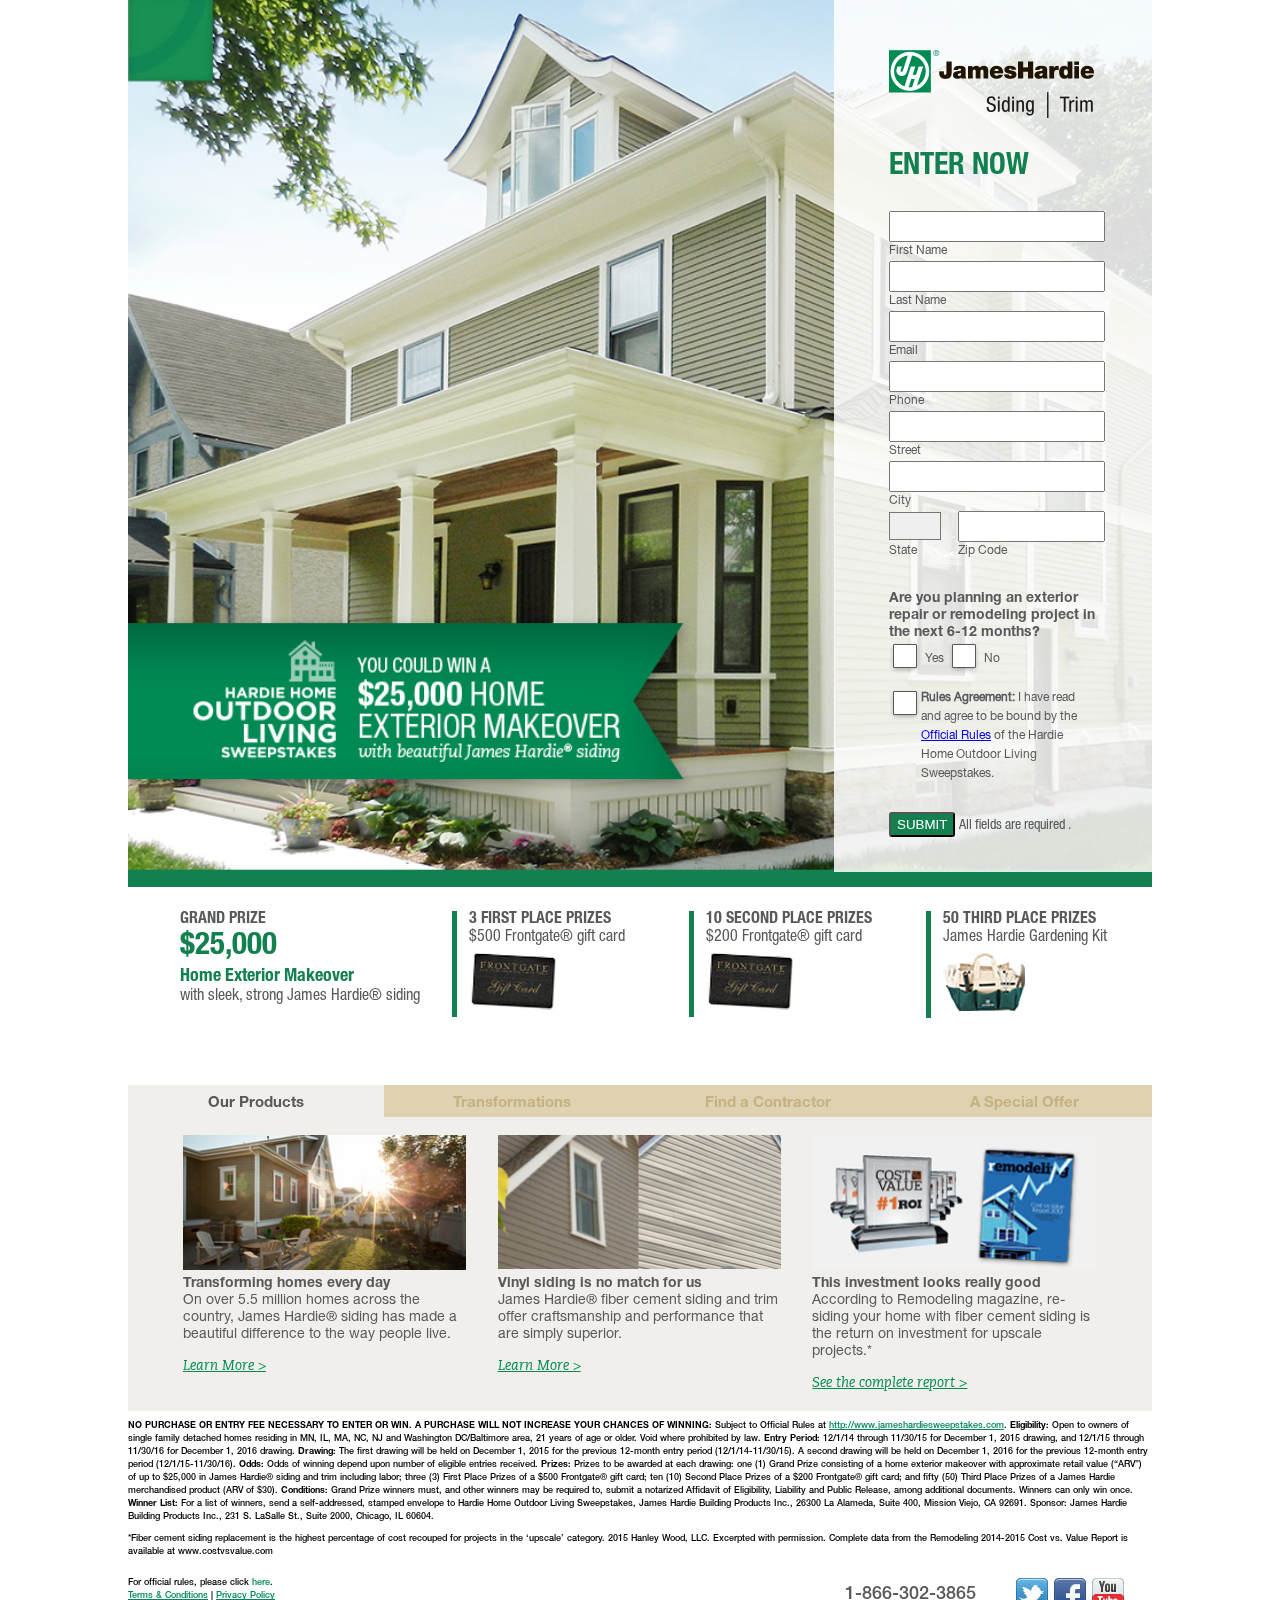
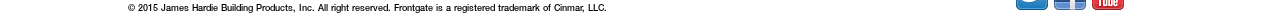
==== index.html @ 125782fc "Client updates, minor link adjustments" ====
<!DOCTYPE html>
<html>
<head lang="en">
    <meta charset="UTF-8">
    <title></title>
    <link rel="stylesheet" type="text/css" href="styles.css"/>
    <script src="http://ajax.googleapis.com/ajax/libs/jquery/1.11.2/jquery.min.js"></script>
    <script src="main.js"></script>
</head>
<body>
<div class="content">
    <div class="hero">
        <div class="form">
            <img src="images/logo.png"/>

            <h2>Enter Now</h2>

            <form action="http://info.jameshardie.com/index.php/leadCapture/save" id="mktForm_1099" name="mktForm_1099" method="post" enctype="multipart/form-data">

                <div id="messageBox1">
                    <!-- error messages -->
                    <div id="firstname_error" class="error tooltip" style="display: block;">
                        <label for="firstname">Please enter your first name.</label>
                    </div>

                    <div id="lastname_error" class="error tooltip" style="display: none;">
                        <label for="lastname">Please enter your last name.</label>
                    </div>

                    <div id="email_error" class="error tooltip" style="display: none;">
                        <label for="email">Please enter your email address.</label>
                    </div>

                    <div id="email_error2" class="error tooltip" style="display: none;">
                        <label for="email">Your email address appears to be invalid. Please correct this before continuing.</label>
                    </div>

                    <div id="tel_error" class="error tooltip" style="display: none;">
                        <label for="tel">Please enter your telephone number.</label>
                    </div>

                    <div id="street_error" class="error tooltip" style="display: none;">
                        <label for="street">Please enter your street address information.</label>
                    </div>

                    <div id="city_error" class="error tooltip" style="display: none;">
                        <label for="city">Please enter your city.</label>
                    </div>

                    <div id="state_error" class="error tooltip" style="display: none;">
                        <label for="State">Please enter your state.</label>
                    </div>

                    <div id="zip_error" class="error tooltip" style="display: none;">
                        <label for="Postal Code">Please enter your zip code.</label>
                    </div>

                    <div id="repair_error" class="error tooltip" style="display: none;">
                        <label for="repair">Please indicate your answer by selecting one of the buttons.</label>
                    </div>

                    <div id="att_error" class="error tooltip" style="display: none;">
                        <label for="att">You must agree to the official rules to continue. Please check this box to indicate as such.</label>
                    </div>

                </div>

                <p>
                    <input type="text" id="firstname" name="FirstName" class="input_large" tabindex="1"><label for="firstname" class="normal">First Name</label></p>

                <p>
                    <input type="text" id="lastname" name="LastName" class="input_large" tabindex="2"><label for="lastname" class="normal">Last Name</label></p>

                <p>
                    <input type="email" id="email" name="Email" class="input_large" tabindex="3"><label for="email" class="normal">Email</label></p>

                <p>
                    <input type="tel" id="tel" name="Phone" class="input_large" tabindex="4"><label for="tel" class="normal">Phone</label></p>

                <p>
                    <input type="street" id="street" name="Address" class="input_large" tabindex="5"><label for="street" class="normal">Street</label></p>

                <p class="city">
                    <input type="text" id="city" name="City" class="input_large" tabindex="6"><label for="city" class="normal">City</label></p>

                <p class="state">
                    <select id="state" name="State" tabindex="7">
                        <option value="" selected="">--</option>
                        <option value="AL">AL</option>
                        <option value="AK">AK</option>
                        <option value="AZ">AZ</option>
                        <option value="AR">AR</option>
                        <option value="CA">CA</option>
                        <option value="CO">CO</option>
                        <option value="CT">CT</option>
                        <option value="DC">DC</option>
                        <option value="DE">DE</option>
                        <option value="FL">FL</option>
                        <option value="GA">GA</option>
                        <option value="HI">HI</option>
                        <option value="ID">ID</option>
                        <option value="IL">IL</option>
                        <option value="IN">IN</option>
                        <option value="IA">IA</option>
                        <option value="KS">KS</option>
                        <option value="KY">KY</option>
                        <option value="LA">LA</option>
                        <option value="ME">ME</option>
                        <option value="MD">MD</option>
                        <option value="MA">MA</option>
                        <option value="MI">MI</option>
                        <option value="MN">MN</option>
                        <option value="MS">MS</option>
                        <option value="MO">MO</option>
                        <option value="MT">MT</option>
                        <option value="NE">NE</option>
                        <option value="NV">NV</option>
                        <option value="NH">NH</option>
                        <option value="NJ">NJ</option>
                        <option value="NM">NM</option>
                        <option value="NY">NY</option>
                        <option value="NC">NC</option>
                        <option value="ND">ND</option>
                        <option value="OH">OH</option>
                        <option value="OK">OK</option>
                        <option value="OR">OR</option>
                        <option value="PA">PA</option>
                        <option value="RI">RI</option>
                        <option value="SC">SC</option>
                        <option value="SD">SD</option>
                        <option value="TN">TN</option>
                        <option value="TX">TX</option>
                        <option value="UT">UT</option>
                        <option value="VT">VT</option>
                        <option value="VA">VA</option>
                        <option value="WA">WA</option>
                        <option value="WV">WV</option>
                        <option value="WI">WI</option>
                        <option value="WY">WY</option>
                    </select><br/><label for="state" class="normal">State</label>
                </p>

                <p class="zip_win">
                    <input type="text" id="Postal Code" name="Postal Code" class="input_small zip" tabindex="8"><br/><label for="Postal Code">Zip Code</label></p>

                <p class="project">Are you planning an exterior repair or remodeling project in the next 6-12 months?</p>

                <p class="right_radio">
                <div class="radio-bg"><input type="radio" id="yes" name="exterior_prroject_timing" value="1" tabindex="9" class="custom-input"></div>
                    <label for="yes">Yes</label>
                <div class="radio-bg"><input type="radio" id="no" name="exterior_prroject_timing" value="0" tabindex="10" class="custom-input"></div>
                    <label for="no">No</label></p>

                <div class="clearfix"></div>

                <p class="rules"><div class="checkbox-bg"><input type="checkbox" id="att" name="att" value="agreed" tabindex="11" class="custom-input"></div>
                    <label for="att" class="rules_label">
                        <strong>Rules Agreement:</strong> I have read and agree to be bound by the <a href="#" data-reveal-id="myModal" data-animation="fade">Official Rules</a> of the Hardie Home Outdoor Living
                        Sweepstakes.
                    </label>
                </p>

                <!-- hidden values -->
                <input type="hidden" name="lpId" value="1979">
                <input type="hidden" name="subId" value="148">
                <input type="hidden" name="munchkinId" value="875-SNB-430">
                <input type="hidden" name="kw" value="">
                <input type="hidden" name="cr" value="">
                <input type="hidden" name="searchstr" value="">
                <input type="hidden" name="lpurl" value="http://info.jameshardie.com/13Q1_NAT_HO_NUR_PROMO_15Q4-Sweeps-LP.html?cr={creative}&amp;kw={keyword}">
                <input type="hidden" name="formid" value="1099">
                <input type="hidden" name="returnURL" value="thankyou.html">
                <input type="hidden" name="retURL" value="thankyou.html">
                <input type="hidden" name="returnLPId" value="-1">
                <input type="hidden" name="_mkt_disp" value="return">
                <input type="hidden" name="_mkt_trk" value="id:875-SNB-430&amp;token:_mch-jameshardiesweepstakes.com-1439570857349-14424">
                <input type="hidden" name="Campaign_Number__c" id="Campaign_Number__c" value="00002">
                <input type="hidden" name="LeadRole" value="Homeowner">
                <input type="hidden" name="LeadSource" value="Ambassador - Non App">

                <!-- Submit -->

                <p class="submit"><input type="submit" id="submitButton" value="Submit" class="submit_button" tabindex="12" onclick="send_data2();return false;">                <span class="required">All fields are
                    required
                    .</span>
                </p>


            </form>
        </div>
        <div class="cl"></div>

    </div>
    <div class="prizes">
        <div class="grandprize prize"><h3>Grand Prize</h3><span class="large-green">$25,000</span><br/><span class="small-green">Home Exterior Makeover</span><br/>with sleek, strong James Hardie&reg; siding</div>
        <div class="prize"><h3>3 First Place Prizes</h3>$500 Frontgate&reg; gift card <img src="images/prize-giftcard.jpg"/></div>
        <div class="prize"><h3>10 Second Place Prizes</h3>$200 Frontgate&reg; gift card <img src="images/prize-giftcard.jpg"/></div>
        <div class="prize"><h3>50 Third Place Prizes</h3>James Hardie Gardening Kit <img src="images/prize-kit.jpg"/></div>
    </div>
    <div class="cl"></div>
    <div class="tabs">
        <ul>
            <li class="active" data-content="products">Our Products</li>
            <li data-content="transformations">Transformations</li>
            <li data-content="contractor">Find a Contractor</li>
            <li data-content="offer">A Special Offer</li>
        </ul>
        <div class="tab-content active" id="products">
            <div class="third"><img src="images/product-1.jpg"/><span class="strong">Transforming homes every day</span><br/>On over 5.5 million homes across the country, James Hardie® siding has made a beautiful
                difference
                to the
                way
                    people live.</p>
                <a href="http://www.jameshardie.com/homeowner/products.shtml?utm_source=JHSweepsWeb&utm_medium=button&utm_content=Tab1_Col1&utm_campaign=RR2015" target="_blank">Learn More ></a></div>
            <div class="third"><img src="images/product-2.jpg"/><span class="strong">Vinyl siding is no match for us</span><br/>

                James Hardie® fiber cement siding and trim offer craftsmanship and performance that are simply superior.</p>
                <a href="http://www.jameshardie.com/homeowner/improveYourHome_why-settle-for-vinyl-siding.shtml?utm_source=JHSweepsWeb&utm_medium=textlink&utm_content=Tab1_Col2&utm_campaign=RR2015"
                   target="_blank">Learn More ></a></div>
            <div class="third last"><img src="images/product-3.jpg"/><span class="strong">This investment looks really good</span><br/>According to Remodeling magazine, re-siding your home with fiber cement siding is the                return on
                    investment for upscale projects.*</p>
                <a href="http://www.jameshardie.com/Why-Hardie/1-ROI" target="_blank">See
                    the
                    complete report ></a></div>
        </div>
        <div class="tab-content" id="transformations">
            <div class="third"><img src="images/trans-1.jpg"/><span class="strong">Beautiful transformations</span><br/>See what James Hardie® siding has done for homeowners like you.</p>
                <a href="http://www.jameshardie.com/homeowner/before-after.shtml?utm_source=JHSweepsWeb&utm_medium=textlink&utm_content=Tab2_Col1&utm_campaign=RR2015" target="_blank">See More Homes ></a></div>
            <div class="third"><img src="images/trans-2.jpg"/><span class="strong">ColorPlus&reg; Technology</span><br/>Choose ColorPlus® Technology to add lasting beauty in 23 contemporary options.</p>
                <a href="http://www.jameshardie.com/homeowner/products-colorplus.shtml?utm_source=JHSweepsWeb&utm_medium=button&utm_content=Tab2_Col2&utm_campaign=RR2015" target="_blank">Learn More ></a></div>
            <div class="third last"><img src="images/trans-3.jpg"/><span class="strong">Long-lasting good looks, less work</span><br/>Discover how James Hardie siding stands up to every challenge.</p>
                <a href="http://www.jameshardie.com/homeowner/2012-james-hardie-video.shtml?utm_source=JHSweepsWeb&utm_medium=button&utm_content=Tab2_Col3&utm_campaign=RR2015" target="_blank">Watch video ></a></div>
        </div>
        <div class="tab-content" id="contractor">
            <div class="half">
                <div class="tab-copy"><a href="http://contractors.jameshardie.com/?utm_source=JHSweepsWeb&utm_medium=image&utm_content=Tab3_Col1&utm_campaign=RR2015" target="_blank"><img src="images/contractor-map.jpg"/></a><a href="http://contractors.jameshardie.com/?utm_source=JHSweepsWeb&utm_medium=textlink&utm_content=Tab3_Col1&utm_campaign=RR2015" target="_blank"><h4>Find a James
                    Hardie project in your
                    area</h4></a></div>
            </div>
            <div class="half last">
                <div class="tab-copy"><h5>Find a professional contractor near you</h5><label for="zipCode">Zip Code</label><br/>
                    <input name="zipCode" id="zipCode">
                    <button id="contractor-submit" onclick="locateContractor.routeTraffic();">Submit</button>
                </div>
            </div>
        </div>
        <div class="tab-content" id="offer"><img src="images/offer-bg.png"/><h4>Request a quote now</h4>Take advantage of special pricing in your area and financing options that are perfect for you.
            <button id="quote-request" onclick="requestQuote.routeTraffic();">Request a Quote</button>
        </div>
    </div>
    <div class="fineprint"><p><span class="uppercase"><strong>No purchase or entry fee necessary to enter or win. A purchase will not increase your chances of winning:</strong></span> Subject to Official Rules at
        <a href="http://www.jameshardiesweepstakes.com" target="_blank">http://www.jameshardiesweepstakes.com</a>.
        <strong>Eligibility:</strong>
        Open to owners of single family detached homes residing in MN, IL, MA, NC, NJ and Washington DC/Baltimore area, 21 years of age or older. Void where prohibited by law. <strong>Entry Period:</strong> 12/1/14 through
        11/30/15
        for December
        1, 2015 drawing, and 12/1/15 through 11/30/16 for December 1, 2016 drawing. <strong>Drawing:</strong> The first drawing will be held on December 1, 2015 for the previous 12-month entry period (12/1/14-11/30/15). A
            second drawing
        will be held on December 1, 2016 for the previous 12-month entry period (12/1/15-11/30/16). <strong>Odds:</strong> Odds of winning depend upon number of eligible entries received. <strong>Prizes:</strong> Prizes to be
                                                                                                                                                                                                         awarded
        at each
                                                                                                               drawing: one
        (1) Grand Prize consisting of a home exterior makeover with approximate retail value (“ARV”) of up to $25,000 in James Hardie® siding and trim including labor; three (3) First Place Prizes of a $500 Frontgate®
        gift card; ten (10) Second Place Prizes of a $200 Frontgate® gift card; and fifty (50) Third Place Prizes of a James Hardie merchandised product (ARV of $30). <strong>Conditions:</strong> Grand Prize winners must, and
                                                                                                                                                                                          other
        winners may be required to, submit a notarized Affidavit of Eligibility, Liability and Public Release, among additional documents. Winners can only win once. <strong>Winner List:</strong> For a list of winners, send a
        self-addressed, stamped envelope to Hardie Home Outdoor Living Sweepstakes, James Hardie Building Products Inc., 26300 La Alameda, Suite 400, Mission Viejo, CA 92691. Sponsor: James Hardie Building Products Inc.,
        231 S. LaSalle St., Suite 2000, Chicago, IL 60604.

        <p>*Fiber cement siding replacement is the highest percentage of cost recouped for projects in the ‘upscale’ category. 2015 Hanley Wood, LLC. Excerpted with permission. Complete data from the Remodeling 2014-2015
            Cost vs. Value Report is available at www.costvsvalue.com
    </div>
    <div class="footer">
        <div class="copyright"><p>For official rules, please click <a onclick="controlModal.displayWindow();">here</a>.<br/>
            <a href="http://www.jameshardie.com/About-Us/Terms-Conditions?utm_source=jh-cbd-email&utm_medium=jhbp-012-sweeps&utm_campaign=jh-com-terms" target="_blank">Terms & Conditions</a> | <a href="http://www.jameshardie.com/About-Us/Privacy?utm_source=jh-cbd-email&utm_medium=jhbp-012-sweeps&utm_campaign=jh-com-privacy" target="_blank">Privacy Policy</a><br/>
            © 2015 James Hardie Building Products, Inc. All right reserved. Frontgate is a registered trademark of Cinmar, LLC.</div>
        <div class="contact">1-866-302-3865<img src="images/social.jpg" usemap="#social"/></div>
    </div>
    <div class="dim"></div>

    <div id="rulesModal" class="reveal-modal">
        <h2>James Hardie “Hardie Home Outdoor Living”<br> Sweepstakes - Official Rules</h2>
        <p> </p>

        <div id="officalRules">

            <ol type="1">
                <li>NO PURCHASE NECESSARY TO ENTER OR WIN. A PURCHASE WILL NOT INCREASE YOUR ODDS OF WINNING. VOID WHERE PROHIBITED OR OTHERWISE RESTRICTED BY LAW.</li>
                <li><strong>ELIGIBILITY</strong>: Except where regulated or restricted by law, the James Hardie® “Hardie Home Outdoor Living” Sweepstakes (“Sweepstakes”) is open only to homeowners residing in Minnesota, Illinois, Massachusetts, North Carolina, New Jersey and the Washington D.C./Baltimore area (the “Promotion Area”) who are 21 years of age or older at the time of entry. Entrants must be the legal owner of and occupying a residential single family detached home in the Promotion Area having vinyl, wood or aluminum siding, having wood frame construction with stud spacing no greater than 24 inches on center and which complies with the installation requirements set forth in the James Hardie® HardiePlank® Lap Siding Installation Instructions (“HardiePlank® Installation Requirements”). Homes having brick, stucco and asbestos siding are expressly excluded from eligibility in the Sweepstakes. For a copy of the HardiePlank® Installation Requirements, log onto <a href="http://www.jameshardie.com/homeowner/helpSupport_instructions.shtml" target="_blank">http://www.jameshardie.com/homeowner/helpSupport_instructions.shtml</a>. Employees, retirees, and agents of the Sponsor, James Hardie Building Products, Inc. (“Sponsor” or “James Hardie®”), its subsidiaries, affiliates, agencies, distributors, wholesalers and retailers, and members of such employees' immediate families and individuals living in the same household with such employees, are not eligible to win.</li>
                <li><strong>PROMOTION PERIOD</strong> For the 2015 Sweepstakes, the Promotion Period begins at 12:00:00 a.m. central standard time (“CST”) on December 1, 2014 and ends at 11:59 p.m. central daylight time (“CDT”) on November 30, 2015 (“Promotion Period”). For the 2016 Sweepstakes, the Promotion Period begins at 12:00:00 a.m. central standard time (“CST)” on December 1, 2015 and ends at 11:59 p.m. central daylight time (“CDT”) on November 30, 2016 (“Promotion Period”). There will be one (1) random drawing from all eligible entries received during each  Promotion Period (the “Drawing”).  The Drawing for the 2015 Sweepstakes will be held on December 1, 2015.  The Drawing for the 2016 Sweepstakes will be held on December 1, 2016.</li>
                <li><strong>TO ENTER</strong>: : There are three ways to enter the Sweepstakes.  All entries become the exclusive property of Sponsor and will not be acknowledged nor will they be returned. <u>Limit one entry per household regardless of means of entry used.</u> The three ways to enter are as follows:
                    <ol type="A">
                        <li>Complete an entry form provided by a James Hardie employee – “Hardie Ambassador” or “Hardie Ambassador Manager” – who will be canvassing areas within the Promotion Area and attending local events and home shows during the Promotion Period in order to provide eligible individuals the opportunity to enter the Sweepstakes. The entry forms will include the following information: your name, address, zip code, age, day and evening phone numbers, email address and the year the home was built. Entries must be received during the Promotion Period.</li>
                        <li>Log on to the website: <a href="http://www.jameshardiesweepstakes.com" target="_blank">http://www.jameshardiesweepstakes.com</a> during the 2015 or 2016 Promotion Period and follow the instructions to complete the Sweepstakes entry form, including your name, address, zip code, age, day and evening phone numbers, email address and the year the home was built. Online entries must be received during the Promotion Period.</li>
                        <li>C.  Visit a James Hardie Building Products Trade Show Booth at one of the many trade shows, community events, or other community activities that James Hardie® attends during the Promotion Period and complete an electronic (via tablet) entry form, provide your name, address, zip code, age, day and evening phone numbers, and the year the home was built, sign the form and then enter it into an official entry box, OR mail the card in a stamped envelope to James Hardie Building Products, Inc., 26300 La Alameda, Suite 400, Mission Viejo, CA 92691. The entries must be received during the Promotion Period.</li>
                    </ol>
                </li>
            </ol>
            <ol type="1" start="5">
                <li><strong>PRIZES AND CONDITIONS FOR AWARDING PRIZE</strong>: : For the Drawing, the following prizes will be awarded: one (1) grand prize (“Grand Prize”); three (3) first place prizes (“First Place Prizes”); ten (10) second place prizes (“Second Place Prizes”); and fifty (50) third place prizes (“Third Place Prizes”) (each a “Prize” and collectively, “Prizes”) will be randomly awarded to the winners (each a “Winner” and collectively, “Winners”). The Grand Prize (one Grand Prize will be awarded) consists of one (1) Home Exterior makeover with an approximate retail value ("ARV") of up to $25,000 in James Hardie® Exterior Siding, using up to 2,000 square feet of HardiePlank® Color Plus® siding in one of 20 locally available colors, including labor and installation plus up to 500 linear feet of HardieTrim® boards, and up to 350 square feet of HardieSoffit® and Fascia boards (“Siding”). No cash substitution or payment is permitted if Grand Prize Winner's home requires less than 2,000 square feet of HardiePlank® Color Plus® siding.  Grand Prize does not include, by way of example and not by limitation, replacement of window trim, additional accent trim beyond inside/outside corner post, soffit and fascia, porch soffit, or accessories such as shutters, vents, light blocks, decorative molding, posts and excludes painting and/or touching up anything other than the Siding.  Approximate Retail Value (“ARV”) of the Grand Prize: up to $25,000. The Grand Prize Winner will receive a voucher for the Grand Prize, and the Grand Prize Winner must make arrangements with a preferred installer specified by James Hardie® to accept delivery and installation of the Grand Prize during normal business hours no later than 3 months from the date of prize notification. HardiePlank® Color Plus® siding specifications, delivery and installation for the Grand Prize are at the sole and complete discretion of James Hardie®. James Hardie® is not responsible for any pre-existing condition or defect existing on, within or in connection with the potential Grand Prize Winner's home, including by way of example and not by limitation, water or other weather damage, pests, wear and tear, construction or repair defects (“Pre-existing Condition”), and James Hardie® shall neither be required to repair any damage relating to any Pre-existing Condition, nor shall it be liable for any cost to repair any damage relating to any such Pre-existing Condition. Grand Prize Winner is responsible for any and all Homeowners’ Association and/or Architectural Review Board approvals if applicable. The Grand Prize Winner is responsible for obtaining any and all permits necessary or otherwise required to install the Grand Prize. Failure to comply with these Official Rules shall result in forfeiture of the Grand Prize. The First Place Prize is a $500 Gift Card from Frontgate® (three First Place Prizes will be awarded). The Second Place Prize is a $200 Gift Card from Frontgate® (ten Second Place Prizes will be awarded). The Third Place Prize is a James Hardie® merchandised product to be determined by James Hardie®, in its sole discretion (fifty Third Place Prizes will be awarded). The ARV of each Third Place Prize is $30.</li>

                <li>Each Winner is responsible for all applicable federal, state and local taxes incurred by winning the Prize. To the extent required by law, Sponsor will provide a Winner with an IRS Form 1099 for the value of the applicable prize. <strong>The Grand Prize Winner is responsible for any applicable fees and all insurance and incidentals and any other unspecified expenses associated with acceptance or use of the Grand Prize.</strong> The Prizes are non-transferable, non-exchangeable, and non-refundable, and must be accepted by the Winner as awarded. No cash redemption or prize substitution allowed by the Winners, except as agreed to by Sponsor, in its sole discretion. Sponsor reserves the right to substitute a prize of equal or greater value if any of the Prizes are unavailable and/or undeliverable for any reason in the sole and complete discretion of Sponsor.</li>

                <li><strong>PRIZE DRAWING AND WINNER NOTIFICATION</strong>: For the 2015 Sweepstakes, on December 1, 2015, one (1) Grand Prize Winner, three (3) First Place Winners, ten (10) Second Place Winners, and fifty (50) Third Place Winners will be randomly selected by the Sponsor from among all eligible entries received during the 2015 Promotion Period. The Drawing will be conducted by Sponsor or its representatives, whose decisions are final and binding in all matters relating to this Sweepstakes. The Prize Winners will be notified by phone, email and/or United States Postal Service overnight delivery service. The Grand Prize Winners must provide, and the other Prize Winners may be required to provide (in Sponsor's sole discretion), a valid I.D., proof of home ownership, proof of home owner's insurance, a valid Social Security number, a completed W-9 Form and a notarized Affidavit of Eligibility, Liability and Publicity Release, each of which must be completed, signed and returned within fourteen (14) days from date of issuance, or the Prize will be forfeited and awarded to an alternate winner. If the Prize notification or attempted notification is returned as undeliverable, the Prize will be forfeited and may be awarded to an alternate winner. By accepting a Prize, each Winner acknowledges compliance with these Official Rules.  For the 2016 Sweepstakes, on December 1, 2016, one (1) Grand Prize Winner, three (3) First Place Winners, ten (10) Second Place Winners, and fifty (50) Third Place Winners will be randomly selected by the Sponsor from among all eligible entries received during the 2016 Promotion Period. The Drawing will be conducted by Sponsor or its representatives, whose decisions are final and binding in all matters relating to this Sweepstakes. The Prize Winners will be notified by phone, email and/or United States Postal Service overnight delivery service. The Grand Prize Winners must provide, and the other Prize Winners may be required to provide (in Sponsor's sole discretion), a valid I.D., proof of home ownership, proof of home owner's insurance, a valid Social Security number, a completed W-9 Form and a notarized Affidavit of Eligibility, Liability and Publicity Release, each of which must be completed, signed and returned within fourteen (14) days from date of issuance, or the Prize will be forfeited and awarded to an alternate winner. If the Prize notification or attempted notification is returned as undeliverable, the Prize will be forfeited and may be awarded to an alternate winner. By accepting a Prize, each Winner acknowledges compliance with these Official Rules.</li>

                <li><strong>ODDS</strong>: Odds of winning a Prize depend upon the number of eligible entries received during the Promotion Period.</li>

                <li><strong>OFFICIAL RULES</strong>: Official Rules may be obtained by (i) logging onto the website, <a href="http://jameshardiesweepstakes.com" target="_blank">http://jameshardiesweepstakes.com</a>, or (ii) by sending a self-addressed, stamped envelope to “Hardie Home Outdoor Living Sweepstakes,” James Hardie® Building Products, Inc., 26300 La Alameda Suite 400, Mission Viejo, CA 92691.</li>

                <li><strong>OTHER CONDITIONS</strong>: All federal, state and local laws and regulations apply. Sponsor reserves the right, in its sole discretion, to cancel, terminate, modify or suspend this Sweepstakes or any portion hereof, or to disqualify any individual implicated in any of the following actions, if for any reason: (a) infection by computer virus, bugs, tampering, unauthorized intervention, actions by entrants, fraud, technical failures, or any other causes which, in Sponsor’s sole opinion, corrupt or affect the administration, security, fairness, integrity or proper conduct of the Sweepstakes; (b) the Sweepstakes or any website associated therewith (or any portion thereof) becomes corrupted or does not allow the proper processing of entries per these rules; or (c) the Sweepstakes is otherwise not capable of running as planned. By entering, entrants agree to release and hold harmless Sponsor and its parent, subsidiaries, affiliates, divisions, advertising and promotional agencies, wholesalers and retailers, contractors, sub-contractors, and each of the foregoing entities' employees, officers, directors, shareholders and agents (collectively the “Released Parties”), from and against any and all claims, actions and/or liability for any injuries or death, loss or damage of any kind arising from or in connection with participation in and/or entry into the Sweepstakes or acceptance, delivery, or use of any Prize, including without limitation, the Grand Prize. The Released Parties are not responsible or liable for any incorrect or inaccurate entry information, and assume no responsibility for (i) typographical or other errors in the printing of the promotion materials or the offering or announcement of the prizes; (ii) any error, omission, interruption, defect or delay in operation or transmission at any website, (iii) failure of any entry to be received by Sponsor due to technical problems, human error or traffic congestion on the Internet or at any website, (iv) communications line, hardware and/or software failures, (v) damage to any computer (software or hardware) resulting from participation in the Sweepstakes, (vi) theft or destruction of, tampering with, unauthorized access to, or alteration of entries and/or entry information, or (vii) entries which are late, lost, stolen, damaged, illegible and/or unintelligible (or any combination thereof). By entering, entrants agree to comply with these Official Rules. Any entrant who attempts to tamper with this Sweepstakes in any way shall be disqualified. In the event of dispute as to who submitted an online entry, the entry will be deemed submitted by the Authorized Account Holder of the email address submitted at the time of entry. “Authorized Account Holder” is defined as the natural person assigned to an email address by an Internet access provider, on-line service provider or other organization responsible for assigning email addresses for the domain associated with the email address in question. Additional restrictions may apply.</li>

                <li><strong>PUBLICITY RELEASE</strong>: Except where prohibited, by accepting a Prize, each Winner grants permission for Sponsor and its agents to use, publish, and reproduce, for all purposes, including publicity, promotion and advertising, in any media (including online, offline and radio), the Prize Winner's name, city, photograph, likeness, voice, image, and residence (both before and after receipt of the Prize), in perpetuity without further compensation, credit or right of review or approval.</li>

                <li><strong>PRIVACY</strong>: Information submitted in connection with the Sweepstakes will be treated in accordance with these Official Rules and Sponsor's Privacy Policy (as may be amended from time to time), currently available at <a href="http://www.jameshardie.com/homeowner/privacy.shtml" target="_blank">http://www.jameshardie.com/homeowner/privacy.shtml</a>; provided that, in the event of any conflict between these Official Rules and such Privacy Policy, the terms and conditions of these Official Rules shall prevail.</li>

                <li><strong>ARBITRATION/CHOICE OF LAW</strong>: Except where prohibited, entrants agree that any and all disputes, claims and causes of action arising out of or connected with this Sweepstakes shall be resolved exclusively by arbitration pursuant to the Rules of the American Arbitration Association then effective, and any and all claims, judgments and awards shall be limited to actual out-of-pocket costs incurred by entrant with regard to this Sweepstakes, but in no event attorneys' fees, punitive, incidental, consequential or other damages. All issues and questions concerning the construction, validity, interpretation and enforceability of these Official Rules, or the rights and obligations of entrants and Sponsor in connection with the Sweepstakes shall be governed by and construed in accordance with the laws of the State of California, without giving effect to any choice of law or conflict of law rules or provisions (whether of California or any other jurisdiction) that would cause the application of the laws of any jurisdiction other than California. The invalidity or unenforceability of any provision of these Official Rules shall not affect the invalidity or unenforceability of any other provision so long as the general intent of these Official Rules remains in effect. In the event that any such provision is determined to be invalid or otherwise unenforceable, these Official Rules shall be construed in accordance with their terms as if the invalid or unenforceable provision was not contained therein.</li>

                <li><strong>WINNER LIST</strong>: For the winner list, send a self-addressed, stamped envelope to: “Hardie Home Outdoor Living Sweepstakes,” James Hardie Building Products, 26300 La Alameda Suite 400, Mission Viejo, CA 92691.</li>

                <li><strong>SPONSOR</strong>: James Hardie Building Products, Inc., 231 S. LaSalle St. Suite 2000, Chicago, IL 60604</li>
            </ol>
        </div>

        <a class="close-reveal-modal" onclick="controlModal.closeWindow()">Close Window</a>
    </div>
</div>

<map name="social" id="social">
    <area alt="" title="" href="https://twitter.com/james_hardie" target="_blank" shape="rect" coords="33,30,2,1" />
    <area alt="" title="" href="https://www.facebook.com/JamesHardieBP" target="_blank" shape="rect" coords="38,1,69,29" />
    <area alt="" title="" href="http://www.jameshardie.com/homeowner/2012-james-hardie-video.shtml?utm_source=jh-cbd-email&utm_medium=jhbp-012-sweeps&utm_campaign=jh-com-2012-jh-video" target="_blank" shape="rect" coords="107,31,77,2" />
</map>
<script type="text/javascript">

    var _gaq = _gaq || [];
    // NORTON R&R GA Account
    _gaq.push(['_setAccount', 'UA-39447315-2']);
    _gaq.push(['_trackPageview']);

    (function() {
        var ga = document.createElement('script'); ga.type = 'text/javascript'; ga.async = true;
        ga.src = ('https:' == document.location.protocol ? 'https://ssl' : 'http://www') + '.google-analytics.com/ga.js';
        var s = document.getElementsByTagName('script')[0]; s.parentNode.insertBefore(ga, s);
    })();

</script>
</body>
</html>
---- styles.css ----
@font-face {
    font-family : 'HelveticaNeueLTStd-Cn';
    src         : url(fonts/HelveticaNeueLTStd-Cn.otf);
}

@font-face {
    font-family : 'HelveticaNeueLTStd-BdCn';
    src         : url(fonts/HelveticaNeueLTStd-BdCn.otf);
}

@font-face {
    font-family : 'HelveticaNeueLTStd-Roman';
    src         : url(fonts/HelveticaNeueLTStd-Roman.otf);
}

@font-face {
    font-family : 'HelveticaNeueLTStd-Bd';
    src         : url(fonts/HelveticaNeueLTStd-Bd.otf);
}

@font-face {
    font-family : 'HelveticaNeueLTStd-Md';
    src         : url(fonts/HelveticaNeueLTStd-Md.otf);
}

@font-face {
    font-family : 'CaeciliaLTStd-Italic';
    src         : url(fonts/CaeciliaLTStd-Italic.otf);
}

html {
    -webkit-font-smoothing: antialiased;
}

body {
    background: white;
    font-family : 'HelveticaNeueLTStd-Cn';
    margin: 0;
}

button, input[type=submit] {
    background-color: #13814f;
    border-radius: 3px;
    color: white;
    cursor: pointer;
    text-transform: uppercase;
}

#att {
    float: left;
    margin-bottom: 50px;
}

.content {
    margin: auto;
    padding: 0 84px;
    width: 1024px;
}

.content .hero {
    background-image: url(images/hero.jpg);
    background-repeat: no-repeat;
    background-size: cover;
    border-bottom: 15px solid #13814f;
    min-height: 760px;
    width: 100%;
}

.content .hero .form {
    background : rgba(256, 256, 256, .85);
    color: #58595b;
    float: right;
    height: 100%;
    min-height: 760px;
    padding: 50px 55px 35px 55px;
    position: relative;
    width: 208px;
}

.content .hero .form h2 {
    color: #13814f;
    font-family: 'HelveticaNeueLTStd-BdCn';
    font-size: 30px;
    text-transform: uppercase;

}

.content .hero .form form input {
    height: 25px;
    width: 100%;
}

.content .hero .form form label {
    font-family: 'HelveticaNeueLTStd-Roman';
    font-size: 12px;
}

.content .hero .form form select {
    border-radius : 0;
    font-size: 12px;
    height: 25px;
    line-height: 10px;
    padding: 13px 15px;
    resize: none;
    -webkit-appearance: none;
}

.content .hero .form p {
    margin: 0;
}

.content .hero .form form p.city {
    margin-bottom: 0;
}

.content .hero .form form p.state {
    display: inline-block;
    width: 65px;
}

.content .hero .form form p.zip_win {
    display : inline-block;
    width: 130px;
}

.content .hero .form form p.zip_win input.zip {
    width: 139px;
}

.content .hero .form form p.right_radio input, .content .hero .form form p.rules input, .content .hero .form form #submitButton {
    display: inline;
    width: auto;
}

.content .hero .form form p.rules {
    margin-top: 15px;
}

.content .hero .form form p.project {
    font-family: 'HelveticaNeueLTStd-Bd';
    font-size: 14px;
    margin-top: 30px;
}

.content .hero .form form p.submit {
    margin-top: 28px;
}

.content .prizes {
    color: #58595b;
    height: 148px;
    font-size: 16px;
    padding: 0 40px;
    width: 100%;
}

.content .prizes .prize {
    border-left: 5px solid #13814f;
    display: inline;
    float: left;
    margin-top: 24px;
    min-height: 105px;
    padding: 0 12px;
    width: 208px;
}

.content .prizes .prize h3 {
    color: #58595b;
    font-family: 'HelveticaNeueLTStd-BdCn';
    font-size: 16px;
    line-height: 18px;
    margin: 0;
    text-transform: uppercase;
}

.content .prizes .prize img {
    padding-top: 5px;
}

.content .prizes .grandprize {
    border: none;
    width: 260px;
}

.content .prizes .grandprize .large-green {
    color: #13814f;
    font-family: 'HelveticaNeueLTStd-BdCn';
    font-size: 31px;
}

.content .prizes .grandprize .small-green {
    color: #13814f;
    font-family: 'HelveticaNeueLTStd-BdCn';
    font-size: 18px;
}

.content .tabs {
    background-color: #f0efec;
    min-height: 308px;
    margin-top: 50px;
}

.content .tabs ul {
    font-size: 0;
    padding: 0;
    width: 100%;
}

.content .tabs ul li {
    background-color: #ded2b1;
    color: #c5b283;
    cursor: pointer;
    display: inline-block;
    font-family: 'HelveticaNeueLTStd-Bd';
    font-size: 15px;
    height: 32px;
    line-height: 37px;
    list-style: none;
    margin: 0;
    text-align: center;
    width: 256px;
}

.content .tabs ul li.active {
    background-color: #f0efec;
    color: #58595b;
}

.content .tab-content {
    display: none;
    font-family: 'HelveticaNeueLTStd-Cn';
    font-size: 18px;

}

.content .tab-content a {
    color: #008954;
    font-family: 'CaeciliaLTStd-Italic';
    text-decoration: underline;
}

.content .tab-content h4 {
    color: #13814f;
    font-family: 'HelveticaNeueLTStd-Bd';
    font-size: 18px;
    margin-top: 0;
}

.content .tab-content span.strong {
    font-family: 'HelveticaNeueLTStd-Bd';
    margin-top: 10px;
}

.content .tab-content.active {
    display: block;
}

.content .tab-content .third {
    color: #58595b;
    display: inline-block;
    font-family: 'HelveticaNeueLTStd-Roman';
    font-size: 14px;
    padding-right: 3%;
    width: 31%;
    vertical-align: top;
}

.content .tab-content .third.last  {
    padding-right: 0;
}

.content .tab-content#products, .content .tab-content#transformations {
    padding: 18px 55px;
}

.content .tab-content#products img, .content .tab-content#transformations img {
    width : 100%;
}

.content .tab-content .half {
    display: inline-block;
    float: left;
    padding-top: 26px;
    width: 511px;
}

.content .tab-content .half.last {
    width: 512px;
}

.content .tab-content .half.last label {
    color: #13814f;
}

.content .tab-content .half.last #zipCode {
    height: 25px;
    width: 300px;
}

.content .tab-content .half.last button {
    height: 28px;
}

.content .tab-content .half .tab-copy{
    height: 100%;
    padding: 0 28px;
}

.content .tab-content .half .tab-copy img {
    float: right;
    margin-left: 50px;
}

.content .tab-content .half.last .tab-copy{
    border-left: 1px solid #ccc;
    font-family: 'HelveticaNeueLTStd-Bd';
}

.content .tab-content .half.last .tab-copy label {
    font-size: 14px;
}

.content .tab-content .half.last .tab-copy h5{
    font-size: 18px;
    margin-top: 0;
}

.content .tab-content#offer img {
    float: left;
    margin-right: 58px;
}

.content .tab-content#offer h4 {
    margin-top: 0;
    padding-top: 28px;
}

.content .fineprint, .content .footer {
    font-family: 'HelveticaNeueLTStd-Md';
    font-size: 9px;
    line-height: 13px;
}

.content .fineprint strong, .content .footer strong {
    font-family: 'HelveticaNeueLTStd-Bd';
}

.content .footer .copyright {
    display: inline-block;
    float: left;
    width: 60%;
}

.content .footer .contact {
    color: #58595b;
    display: inline-block;
    float: right;
    font-size: 18px;
    margin-top: 10px;
    width: 30%;
}

.content .footer .contact img {
    margin-left: 40px;
    vertical-align: middle;
}

.content .footer a, .content .fineprint a {
    color: #008954;
    cursor: pointer;
}

.checkbox-bg, .radio-bg {
    background-image: url(images/checkbox-off.png);
    background-size: cover;
    background-repeat: no-repeat;
    display: inline-block;
    height: 32px;
    width: 32px;
    vertical-align: middle;
}

.checkbox-bg {
    float: left;
    margin-bottom: 45px;
}

.custom-input {
    -webkit-appearance: none;
    -moz-appearance: none;
}

.cl {
    clear: both;
}

.close-reveal-modal {
    cursor: pointer;
}

.dim
{
    background-color:black;
    height:100%;
    opacity: 0;
    width:100%;
    position:fixed;
    left:0;
    top:0;
    z-index:-1;
}

.error {
    color: #666;
    background: #f1ecd9;
    border: 2px solid #e0ddd5;
    border-left-color: #a89b77;
    border-left-width: 5px;
    padding: 5px;
    width: 95%;
}

.required {
    font-size: 14px;
}

.uppercase {
    text-transform: uppercase;
}

#rulesModal {
    background: white;
    display: none;
    height: 600px;
    overflow-y: auto;
    padding: 20px 40px 40px 40px;
    position: absolute;
    width: 800px;
    z-index: 10000;
}

#quote-request {
    margin-top: 15px;
}
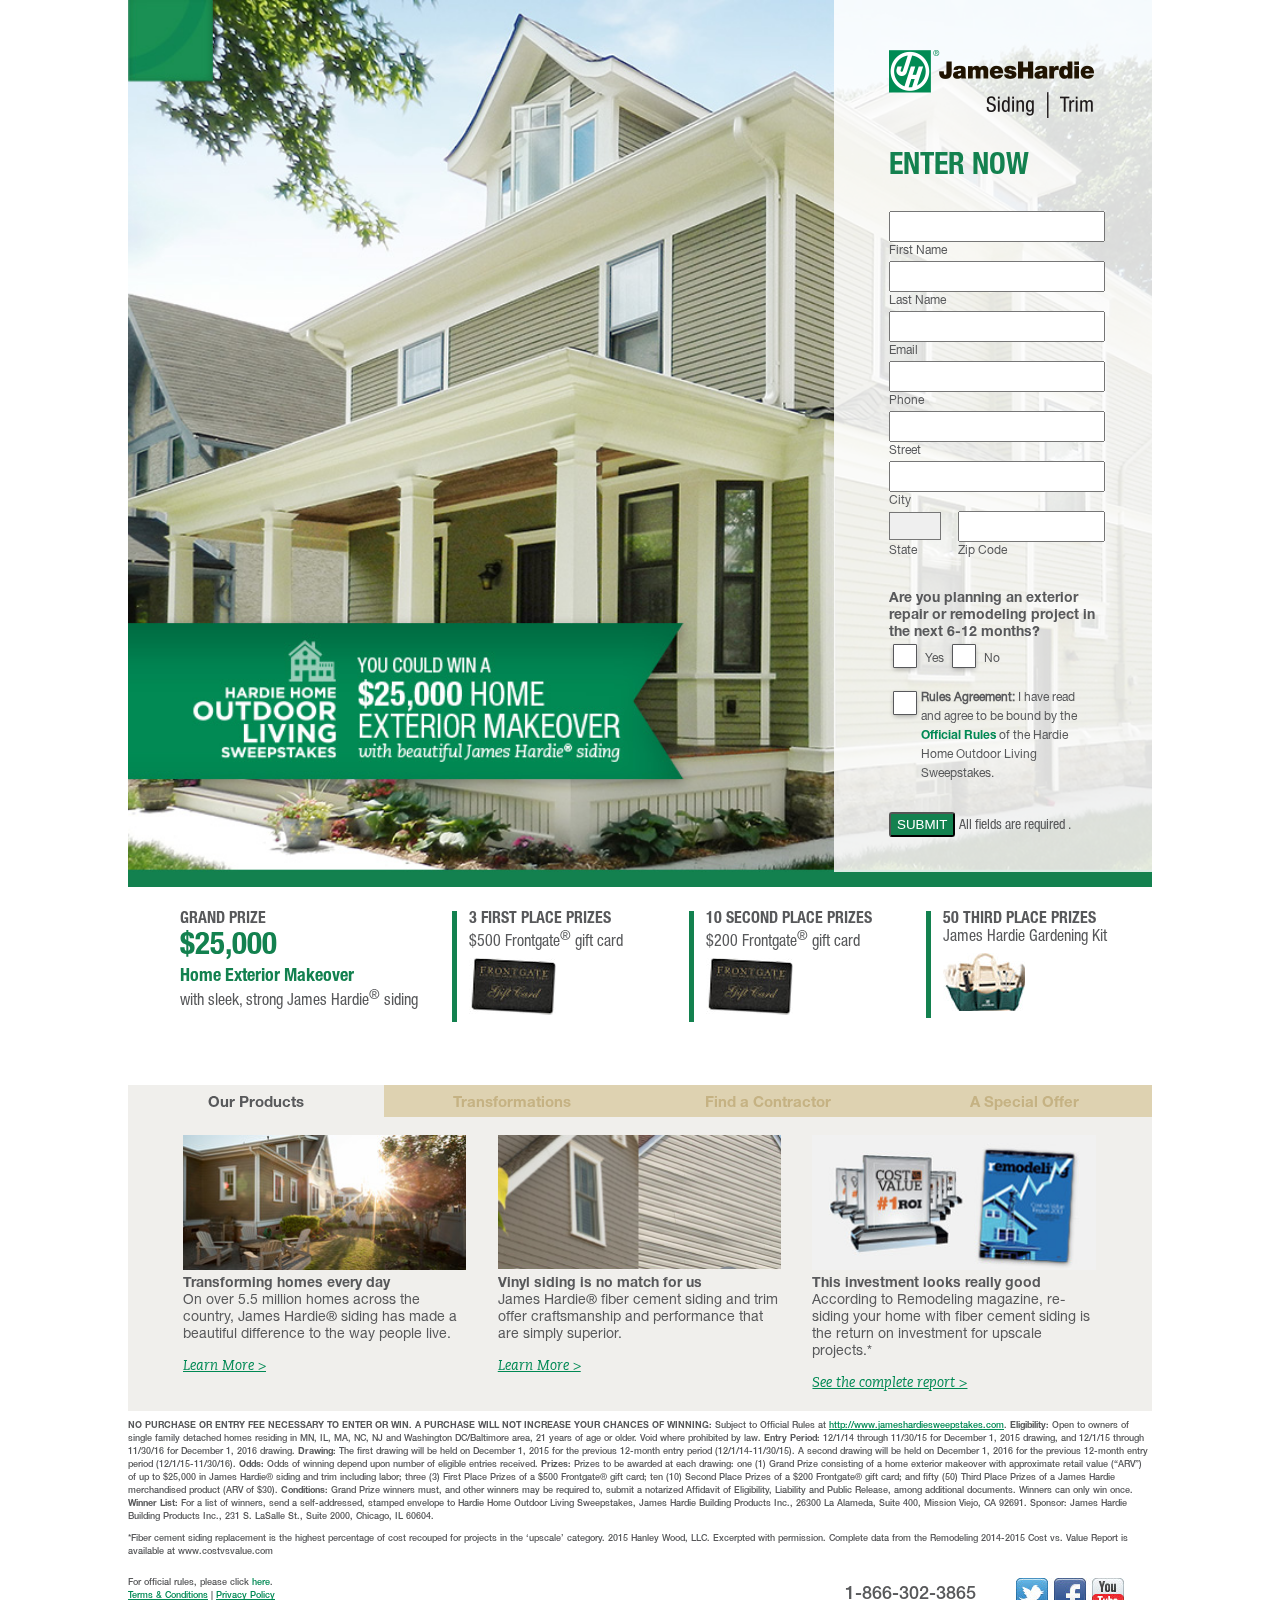
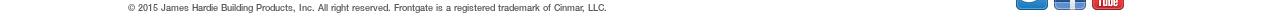
==== commit 3bc3e883: "Updated links and styling" ====
--- a/index.html
+++ b/index.html
@@ -155,7 +155,7 @@
 
                 <p class="rules"><div class="checkbox-bg"><input type="checkbox" id="att" name="att" value="agreed" tabindex="11" class="custom-input"></div>
                     <label for="att" class="rules_label">
-                        <strong>Rules Agreement:</strong> I have read and agree to be bound by the <a href="#" data-reveal-id="myModal" data-animation="fade">Official Rules</a> of the Hardie Home Outdoor Living
+                        <strong>Rules Agreement:</strong> I have read and agree to be bound by the <a onclick="controlModal.displayWindow();" class="link">Official Rules</a> of the Hardie Home Outdoor Living
                         Sweepstakes.
                     </label>
                 </p>
@@ -192,9 +192,9 @@
 
     </div>
     <div class="prizes">
-        <div class="grandprize prize"><h3>Grand Prize</h3><span class="large-green">$25,000</span><br/><span class="small-green">Home Exterior Makeover</span><br/>with sleek, strong James Hardie&reg; siding</div>
-        <div class="prize"><h3>3 First Place Prizes</h3>$500 Frontgate&reg; gift card <img src="images/prize-giftcard.jpg"/></div>
-        <div class="prize"><h3>10 Second Place Prizes</h3>$200 Frontgate&reg; gift card <img src="images/prize-giftcard.jpg"/></div>
+        <div class="grandprize prize"><h3>Grand Prize</h3><span class="large-green">$25,000</span><br/><span class="small-green">Home Exterior Makeover</span><br/>with sleek, strong James Hardie<sup>&reg;</sup> siding</div>
+        <div class="prize"><h3>3 First Place Prizes</h3>$500 Frontgate<sup>&reg;</sup> gift card <img src="images/prize-giftcard.jpg"/></div>
+        <div class="prize"><h3>10 Second Place Prizes</h3>$200 Frontgate<sup>&reg;</sup> gift card <img src="images/prize-giftcard.jpg"/></div>
         <div class="prize"><h3>50 Third Place Prizes</h3>James Hardie Gardening Kit <img src="images/prize-kit.jpg"/></div>
     </div>
     <div class="cl"></div>
@@ -226,7 +226,7 @@
         <div class="tab-content" id="transformations">
             <div class="third"><img src="images/trans-1.jpg"/><span class="strong">Beautiful transformations</span><br/>See what James Hardie® siding has done for homeowners like you.</p>
                 <a href="http://www.jameshardie.com/homeowner/before-after.shtml?utm_source=JHSweepsWeb&utm_medium=textlink&utm_content=Tab2_Col1&utm_campaign=RR2015" target="_blank">See More Homes ></a></div>
-            <div class="third"><img src="images/trans-2.jpg"/><span class="strong">ColorPlus&reg; Technology</span><br/>Choose ColorPlus® Technology to add lasting beauty in 23 contemporary options.</p>
+            <div class="third"><img src="images/trans-2.jpg"/><span class="strong">ColorPlus<sup>&reg;</sup> Technology</span><br/>Choose ColorPlus® Technology to add lasting beauty in 23 contemporary options.</p>
                 <a href="http://www.jameshardie.com/homeowner/products-colorplus.shtml?utm_source=JHSweepsWeb&utm_medium=button&utm_content=Tab2_Col2&utm_campaign=RR2015" target="_blank">Learn More ></a></div>
             <div class="third last"><img src="images/trans-3.jpg"/><span class="strong">Long-lasting good looks, less work</span><br/>Discover how James Hardie siding stands up to every challenge.</p>
                 <a href="http://www.jameshardie.com/homeowner/2012-james-hardie-video.shtml?utm_source=JHSweepsWeb&utm_medium=button&utm_content=Tab2_Col3&utm_campaign=RR2015" target="_blank">Watch video ></a></div>
@@ -244,7 +244,7 @@
                 </div>
             </div>
         </div>
-        <div class="tab-content" id="offer"><img src="images/offer-bg.png"/><h4>Request a quote now</h4>Take advantage of special pricing in your area and financing options that are perfect for you.
+        <div class="tab-content" id="offer"><img src="images/offer-bg.png"/><h4>Request a quote now</h4>Take advantage of <span class="bold">special pricing</span> in your area and <span class="bold">financing options</span> that are perfect for you.
             <button id="quote-request" onclick="requestQuote.routeTraffic();">Request a Quote</button>
         </div>
     </div>
--- a/styles.css
+++ b/styles.css
@@ -336,6 +336,7 @@
 }
 
 .content .fineprint, .content .footer {
+    color: #58595b;
     font-family: 'HelveticaNeueLTStd-Md';
     font-size: 9px;
     line-height: 13px;
@@ -346,6 +347,7 @@
 }
 
 .content .footer .copyright {
+    color: #58595b;
     display: inline-block;
     float: left;
     width: 60%;
@@ -365,9 +367,13 @@
     vertical-align: middle;
 }
 
-.content .footer a, .content .fineprint a {
+.content .footer a, .content .fineprint a, .content .form form a.link {
     color: #008954;
     cursor: pointer;
+}
+
+.content .form form a.link {
+    font-family: 'HelveticaNeueLTStd-Bd';
 }
 
 .checkbox-bg, .radio-bg {
@@ -378,6 +384,11 @@
     height: 32px;
     width: 32px;
     vertical-align: middle;
+}
+
+
+.bold {
+    font-family: 'HelveticaNeueLTStd-Bd';
 }
 
 .checkbox-bg {
@@ -420,6 +431,12 @@
     width: 95%;
 }
 
+#offer {
+    font-family: 'HelveticaNeueLTStd-Roman';
+    font-size: 14px;
+    padding-right: 35px;
+}
+
 .required {
     font-size: 14px;
 }
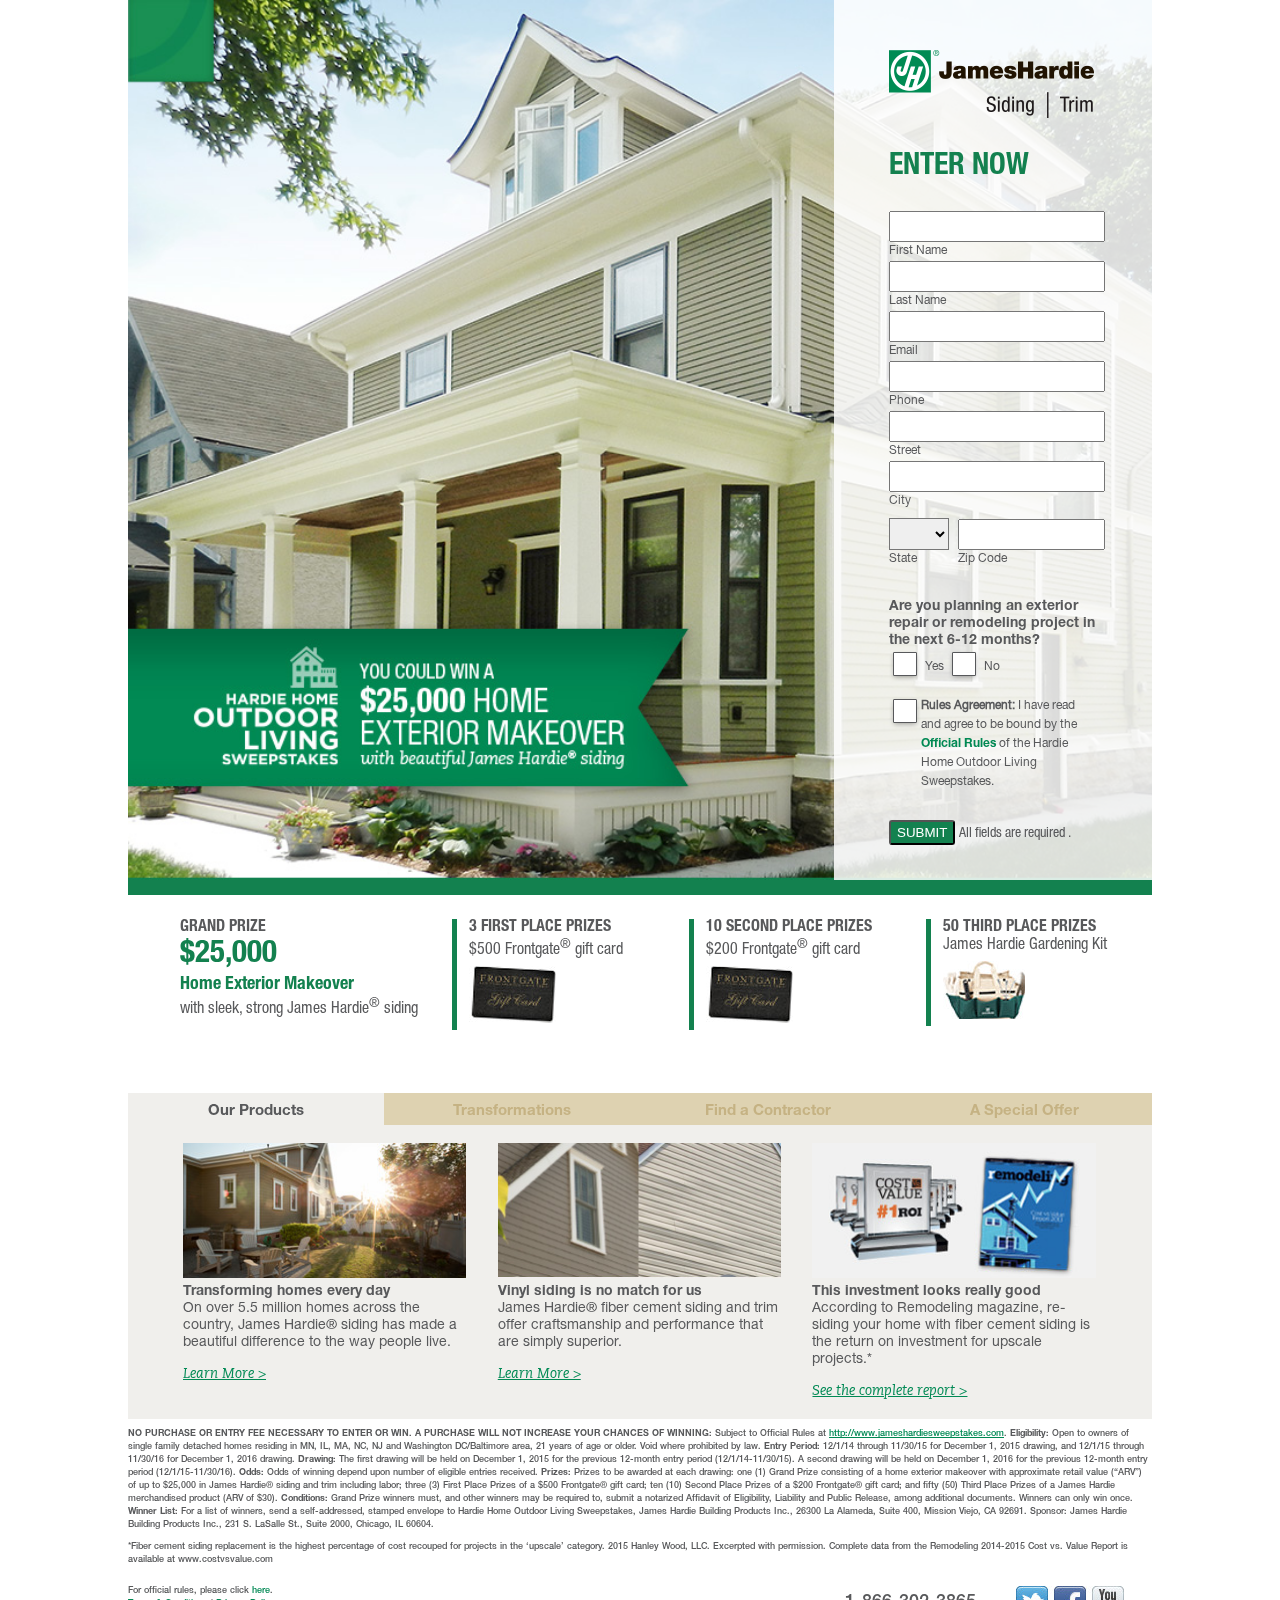
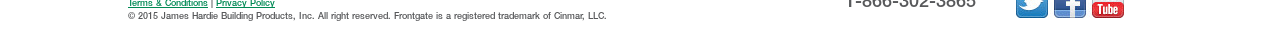
==== commit 6fceae5e: "Increased select height inline for Safari" ====
--- a/index.html
+++ b/index.html
@@ -84,7 +84,7 @@
                     <input type="text" id="city" name="City" class="input_large" tabindex="6"><label for="city" class="normal">City</label></p>
 
                 <p class="state">
-                    <select id="state" name="State" tabindex="7">
+                    <select id="state" name="State" tabindex="7" style="height: 32px;">
                         <option value="" selected="">--</option>
                         <option value="AL">AL</option>
                         <option value="AK">AK</option>
@@ -206,7 +206,8 @@
             <li data-content="offer">A Special Offer</li>
         </ul>
         <div class="tab-content active" id="products">
-            <div class="third"><img src="images/product-1.jpg"/><span class="strong">Transforming homes every day</span><br/>On over 5.5 million homes across the country, James Hardie® siding has made a beautiful
+            <div class="third"><img src="images/product-1.jpg"/><span class="strong">Transforming homes every day</span><br/>On over 5.5 million homes across the country, James Hardie® siding has made a
+                beautiful
                 difference
                 to the
                 way
@@ -224,8 +225,9 @@
                     complete report ></a></div>
         </div>
         <div class="tab-content" id="transformations">
-            <div class="third"><img src="images/trans-1.jpg"/><span class="strong">Beautiful transformations</span><br/>See what James Hardie® siding has done for homeowners like you.</p>
-                <a href="http://www.jameshardie.com/homeowner/before-after.shtml?utm_source=JHSweepsWeb&utm_medium=textlink&utm_content=Tab2_Col1&utm_campaign=RR2015" target="_blank">See More Homes ></a></div>
+            <div class="third"><img src="images/trans-1.jpg" class="beforeAfter"/><span class="strong">Beautiful transformations</span><br/>See what James Hardie® siding has done for homeowners like you.</p>
+                <a href="http://www.jameshardie.com/homeowner/before-after.shtml?utm_source=JHSweepsWeb&utm_medium=textlink&utm_content=Tab2_Col1&utm_campaign=RR2015" target="_blank" class="beforeAfter">See More Homes
+                    ></a></div>
             <div class="third"><img src="images/trans-2.jpg"/><span class="strong">ColorPlus<sup>&reg;</sup> Technology</span><br/>Choose ColorPlus® Technology to add lasting beauty in 23 contemporary options.</p>
                 <a href="http://www.jameshardie.com/homeowner/products-colorplus.shtml?utm_source=JHSweepsWeb&utm_medium=button&utm_content=Tab2_Col2&utm_campaign=RR2015" target="_blank">Learn More ></a></div>
             <div class="third last"><img src="images/trans-3.jpg"/><span class="strong">Long-lasting good looks, less work</span><br/>Discover how James Hardie siding stands up to every challenge.</p>
--- a/styles.css
+++ b/styles.css
@@ -100,9 +100,11 @@
     font-size: 12px;
     height: 25px;
     line-height: 10px;
-    padding: 13px 15px;
+    margin-top: 7px;
+    padding: 10px 15px 19px 15px;
     resize: none;
-    -webkit-appearance: none;
+    width: 60px;
+    /*-webkit-appearance: none;*/
 }
 
 .content .hero .form p {
@@ -377,28 +379,41 @@
 }
 
 .checkbox-bg, .radio-bg {
+    background-size   : cover;
+    background-repeat : no-repeat;
+    display           : inline-block;
+    height            : 32px;
+    width             : 32px;
+    vertical-align    : middle;
+}
+
+@media screen and (-webkit-min-device-pixel-ratio:0) {
+    .checkbox-bg, .radio-bg {
+        background-image  : url(images/checkbox-off.png);
+    }
+}
+
+
+.bold {
+    font-family: 'HelveticaNeueLTStd-Bd';
+}
+
+.checkbox-bg {
+    float: left;
+    margin-bottom: 45px;
+}
+
+.checkbox-on {
+    background-image: url(images/checkbox-on.png);
+}
+
+.checkbox-off {
     background-image: url(images/checkbox-off.png);
-    background-size: cover;
-    background-repeat: no-repeat;
-    display: inline-block;
-    height: 32px;
-    width: 32px;
-    vertical-align: middle;
-}
-
-
-.bold {
-    font-family: 'HelveticaNeueLTStd-Bd';
-}
-
-.checkbox-bg {
-    float: left;
-    margin-bottom: 45px;
 }
 
 .custom-input {
     -webkit-appearance: none;
-    -moz-appearance: none;
+    /*-moz-appearance: none;*/
 }
 
 .cl {
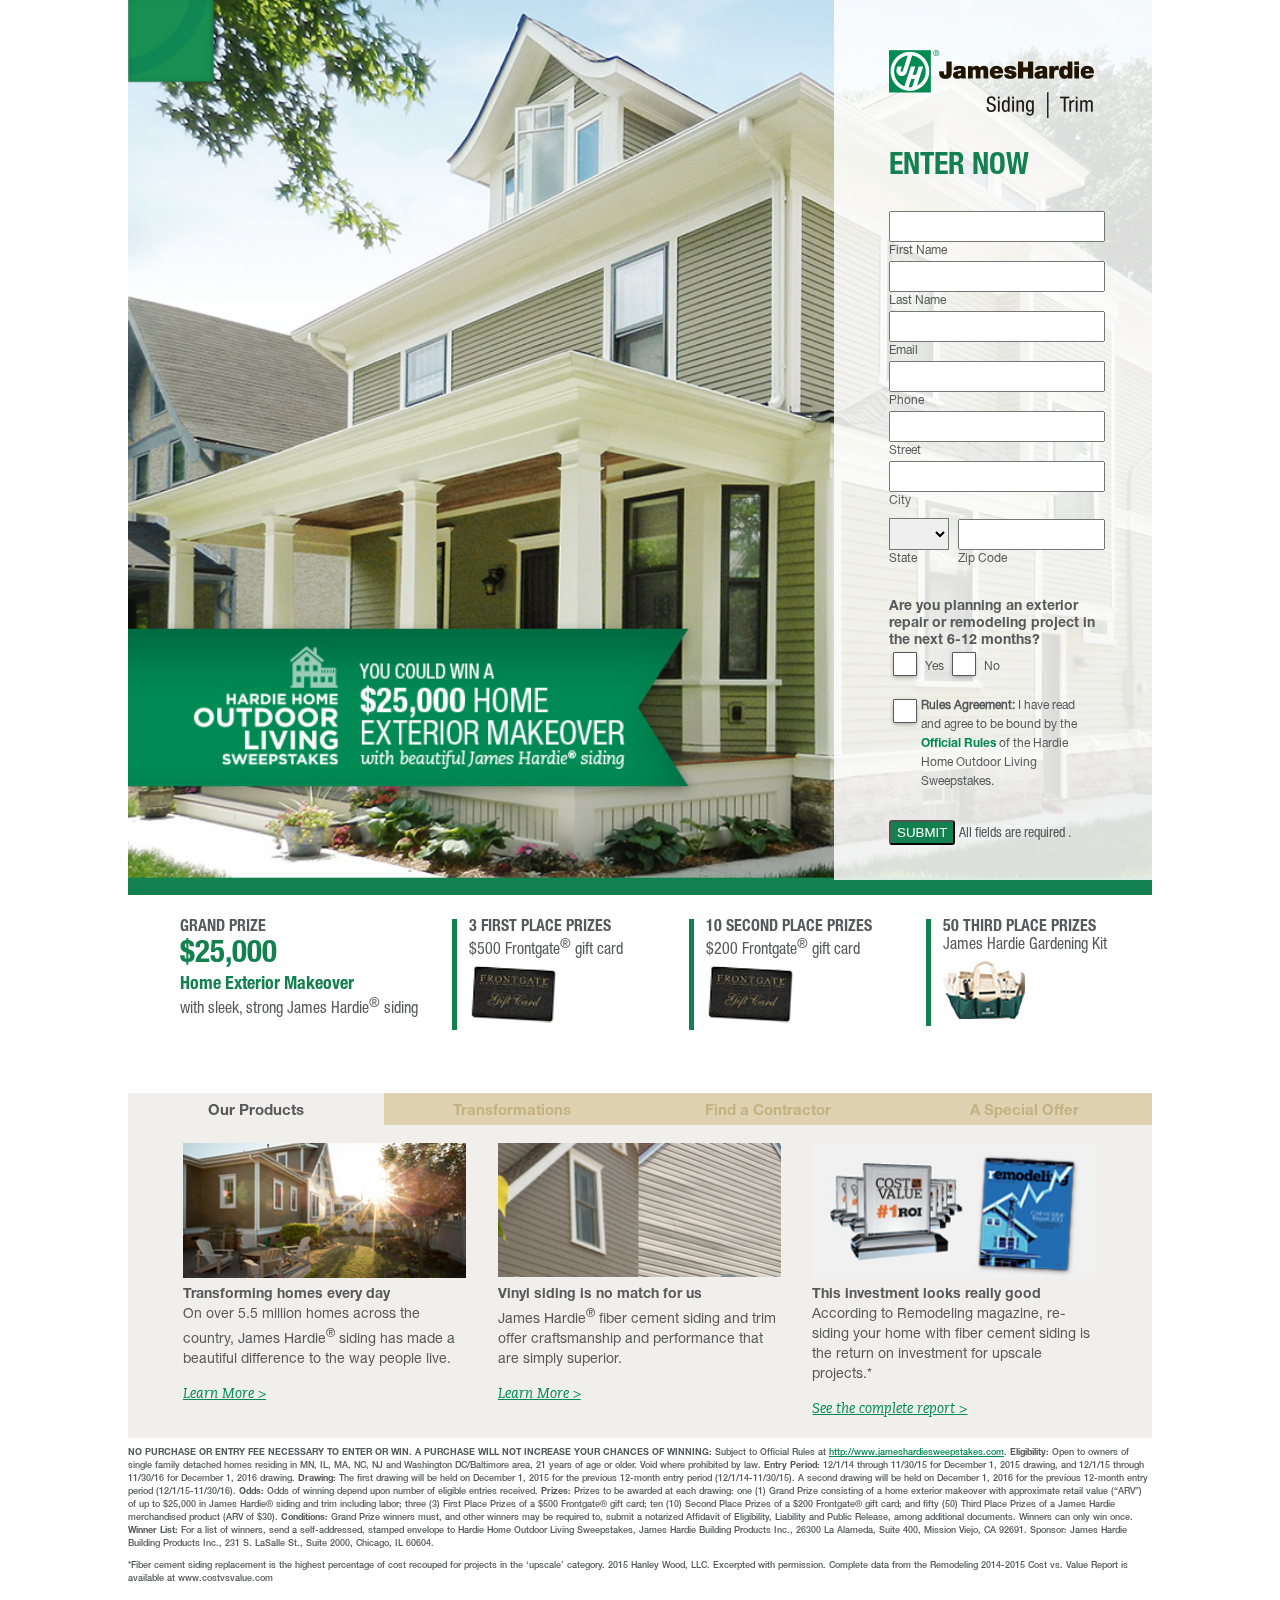
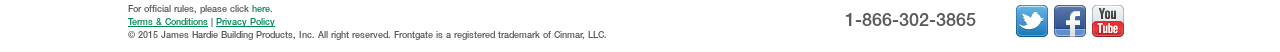
==== commit c202b08b: "Superscripted registration" ====
--- a/index.html
+++ b/index.html
@@ -206,7 +206,7 @@
             <li data-content="offer">A Special Offer</li>
         </ul>
         <div class="tab-content active" id="products">
-            <div class="third"><img src="images/product-1.jpg"/><span class="strong">Transforming homes every day</span><br/>On over 5.5 million homes across the country, James Hardie® siding has made a
+            <div class="third"><img src="images/product-1.jpg"/><span class="strong">Transforming homes every day</span><br/>On over 5.5 million homes across the country, James Hardie<sup>&reg;</sup> siding has made a
                 beautiful
                 difference
                 to the
@@ -215,7 +215,7 @@
                 <a href="http://www.jameshardie.com/homeowner/products.shtml?utm_source=JHSweepsWeb&utm_medium=button&utm_content=Tab1_Col1&utm_campaign=RR2015" target="_blank">Learn More ></a></div>
             <div class="third"><img src="images/product-2.jpg"/><span class="strong">Vinyl siding is no match for us</span><br/>
 
-                James Hardie® fiber cement siding and trim offer craftsmanship and performance that are simply superior.</p>
+                James Hardie<sup>&reg;</sup> fiber cement siding and trim offer craftsmanship and performance that are simply superior.</p>
                 <a href="http://www.jameshardie.com/homeowner/improveYourHome_why-settle-for-vinyl-siding.shtml?utm_source=JHSweepsWeb&utm_medium=textlink&utm_content=Tab1_Col2&utm_campaign=RR2015"
                    target="_blank">Learn More ></a></div>
             <div class="third last"><img src="images/product-3.jpg"/><span class="strong">This investment looks really good</span><br/>According to Remodeling magazine, re-siding your home with fiber cement siding is the                return on
@@ -225,10 +225,10 @@
                     complete report ></a></div>
         </div>
         <div class="tab-content" id="transformations">
-            <div class="third"><img src="images/trans-1.jpg" class="beforeAfter"/><span class="strong">Beautiful transformations</span><br/>See what James Hardie® siding has done for homeowners like you.</p>
+            <div class="third"><img src="images/trans-1.jpg" class="beforeAfter"/><span class="strong">Beautiful transformations</span><br/>See what James Hardie<sup>&reg;</sup> siding has done for homeowners like you.</p>
                 <a href="http://www.jameshardie.com/homeowner/before-after.shtml?utm_source=JHSweepsWeb&utm_medium=textlink&utm_content=Tab2_Col1&utm_campaign=RR2015" target="_blank" class="beforeAfter">See More Homes
                     ></a></div>
-            <div class="third"><img src="images/trans-2.jpg"/><span class="strong">ColorPlus<sup>&reg;</sup> Technology</span><br/>Choose ColorPlus® Technology to add lasting beauty in 23 contemporary options.</p>
+            <div class="third"><img src="images/trans-2.jpg"/><span class="strong">ColorPlus<sup>&reg;</sup> Technology</span><br/>Choose ColorPlus<sup>&reg;</sup> Technology to add lasting beauty in 23 contemporary options.</p>
                 <a href="http://www.jameshardie.com/homeowner/products-colorplus.shtml?utm_source=JHSweepsWeb&utm_medium=button&utm_content=Tab2_Col2&utm_campaign=RR2015" target="_blank">Learn More ></a></div>
             <div class="third last"><img src="images/trans-3.jpg"/><span class="strong">Long-lasting good looks, less work</span><br/>Discover how James Hardie siding stands up to every challenge.</p>
                 <a href="http://www.jameshardie.com/homeowner/2012-james-hardie-video.shtml?utm_source=JHSweepsWeb&utm_medium=button&utm_content=Tab2_Col3&utm_campaign=RR2015" target="_blank">Watch video ></a></div>
--- a/styles.css
+++ b/styles.css
@@ -262,6 +262,7 @@
     display: inline-block;
     font-family: 'HelveticaNeueLTStd-Roman';
     font-size: 14px;
+    line-height: 20px;
     padding-right: 3%;
     width: 31%;
     vertical-align: top;
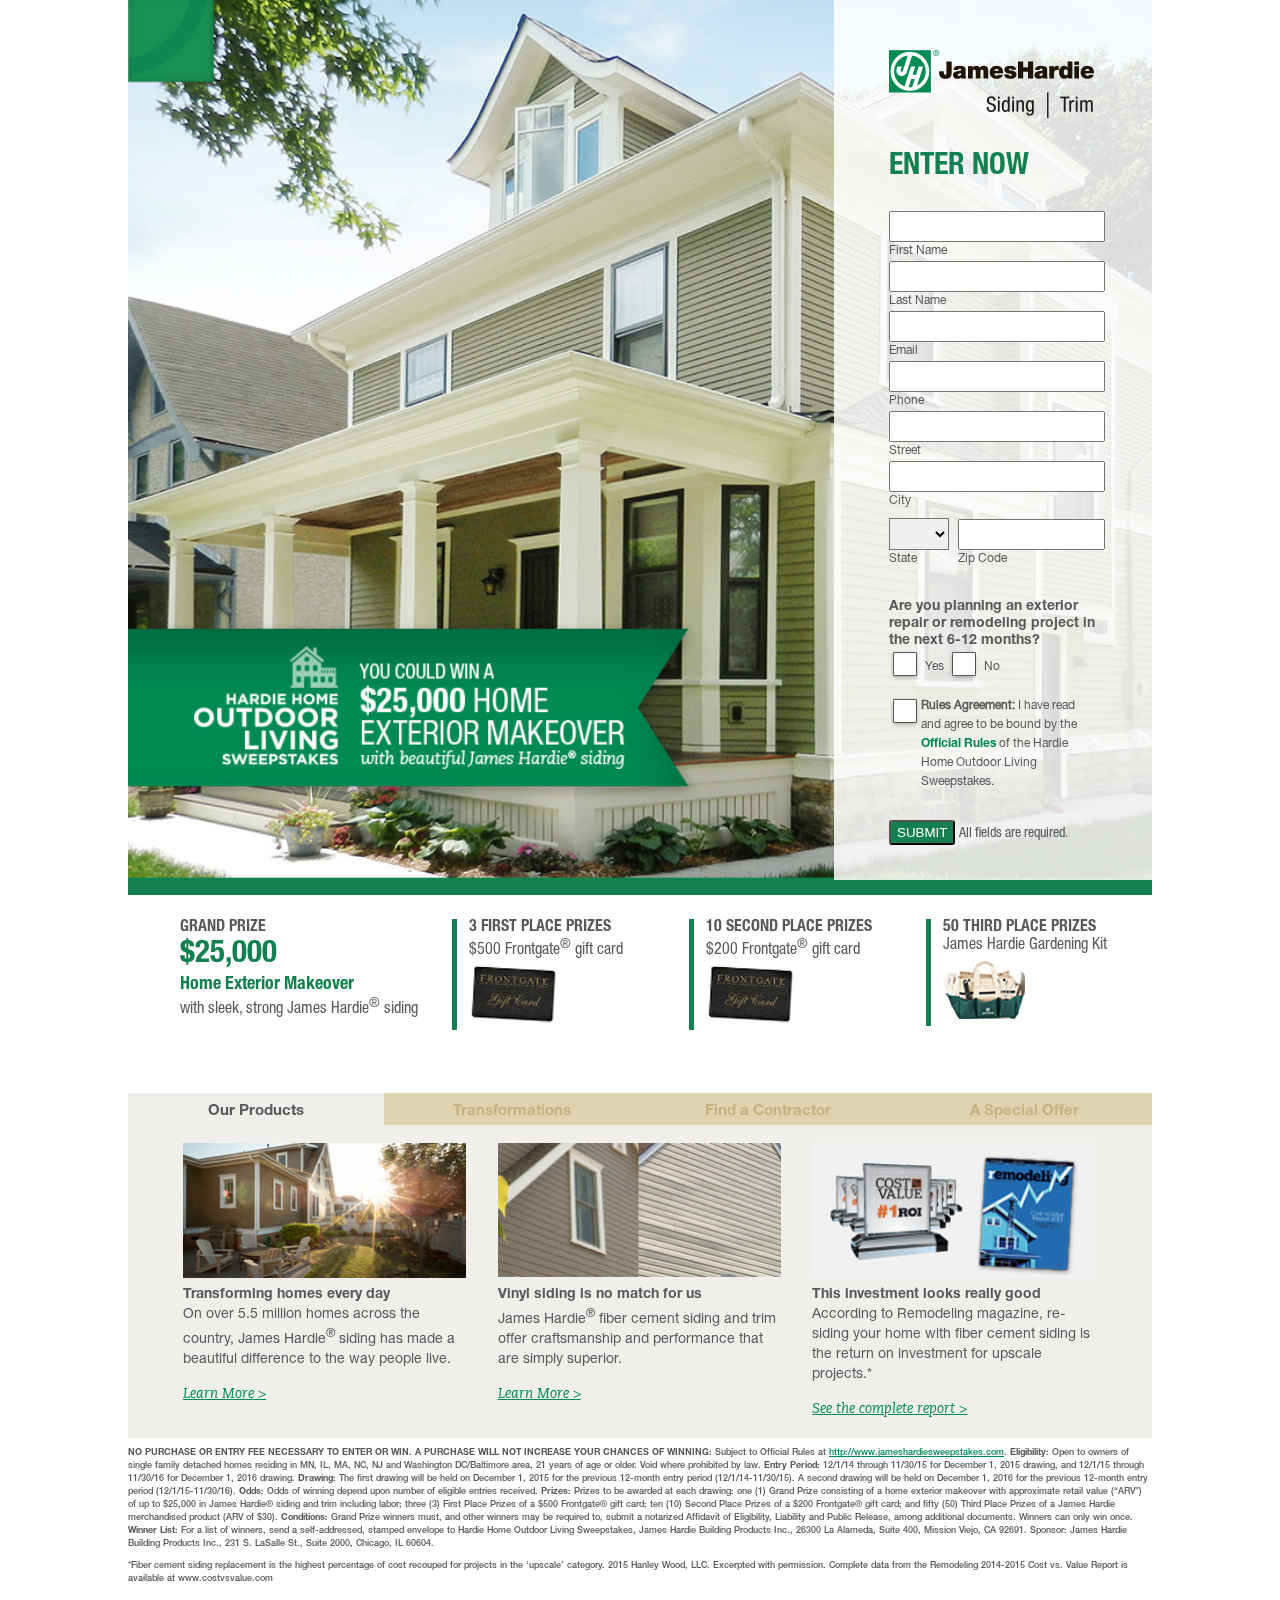
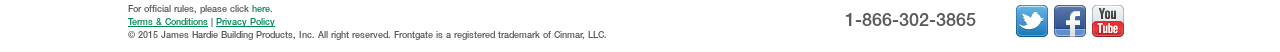
==== commit f983cea3: "Minor spacing tweaks #2" ====
--- a/index.html
+++ b/index.html
@@ -155,8 +155,7 @@
 
                 <p class="rules"><div class="checkbox-bg"><input type="checkbox" id="att" name="att" value="agreed" tabindex="11" class="custom-input"></div>
                     <label for="att" class="rules_label">
-                        <strong>Rules Agreement:</strong> I have read and agree to be bound by the <a onclick="controlModal.displayWindow();" class="link">Official Rules</a> of the Hardie Home Outdoor Living
-                        Sweepstakes.
+                        <strong>Rules Agreement:</strong> I have read and agree to be bound by the <a onclick="controlModal.displayWindow();" class="link">Official Rules</a> of the Hardie Home Outdoor Living Sweepstakes.
                     </label>
                 </p>
 
@@ -169,8 +168,8 @@
                 <input type="hidden" name="searchstr" value="">
                 <input type="hidden" name="lpurl" value="http://info.jameshardie.com/13Q1_NAT_HO_NUR_PROMO_15Q4-Sweeps-LP.html?cr={creative}&amp;kw={keyword}">
                 <input type="hidden" name="formid" value="1099">
-                <input type="hidden" name="returnURL" value="thankyou.html">
-                <input type="hidden" name="retURL" value="thankyou.html">
+                <input type="hidden" name="returnURL" value="http://jameshardiesweepstakes.com/dev/thankyou.html">
+                <input type="hidden" name="retURL" value="http://jameshardiesweepstakes.com/dev/thankyou.html">
                 <input type="hidden" name="returnLPId" value="-1">
                 <input type="hidden" name="_mkt_disp" value="return">
                 <input type="hidden" name="_mkt_trk" value="id:875-SNB-430&amp;token:_mch-jameshardiesweepstakes.com-1439570857349-14424">
@@ -180,9 +179,8 @@
 
                 <!-- Submit -->
 
-                <p class="submit"><input type="submit" id="submitButton" value="Submit" class="submit_button" tabindex="12" onclick="send_data2();return false;">                <span class="required">All fields are
-                    required
-                    .</span>
+                <p class="submit"><input type="submit" id="submitButton" value="Submit" class="submit_button" tabindex="12" onclick="send_data2();return false;">                <span class="required">All fields are 
+                    required.</span>
                 </p>
 
 
